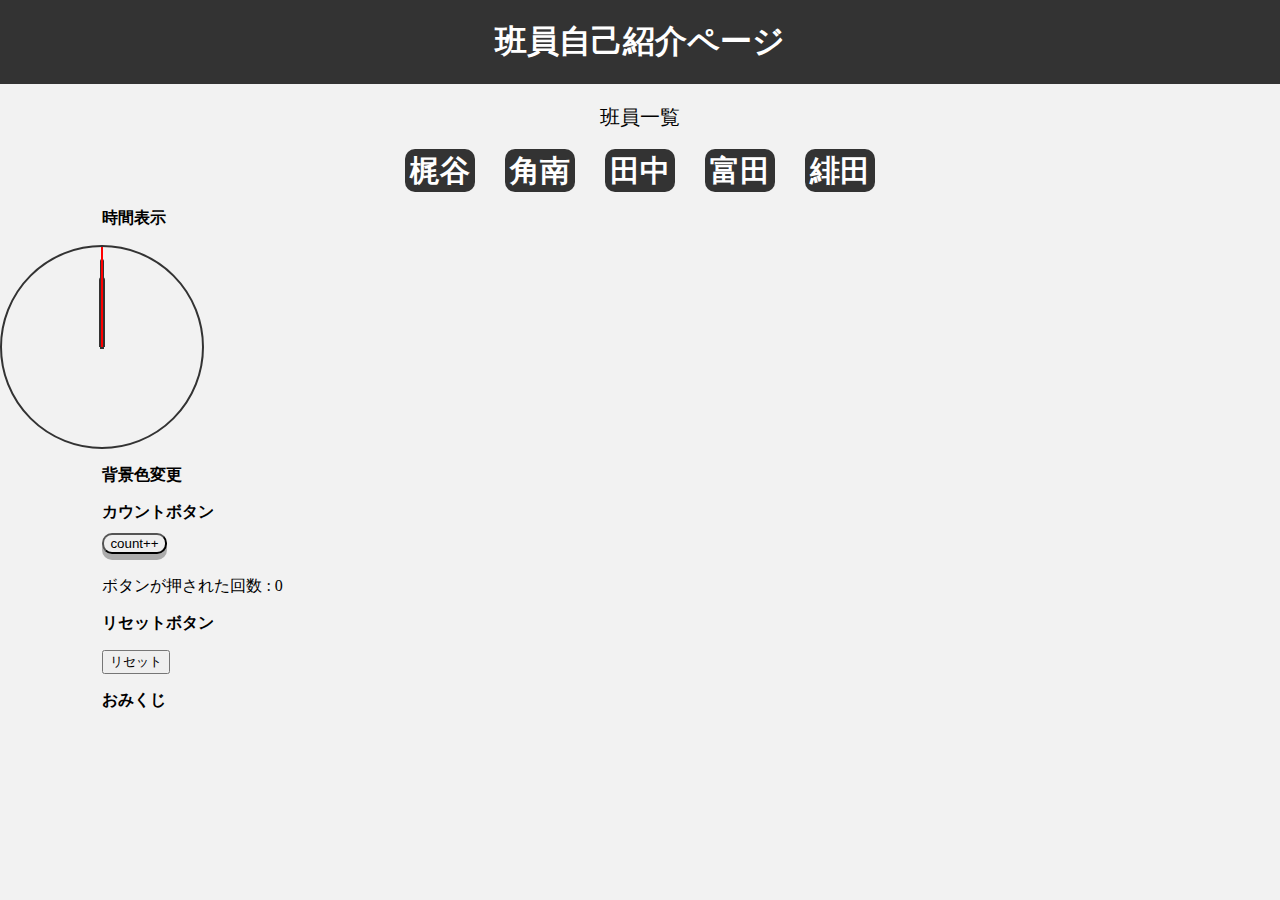
==== index.html @ 49a6075c "Merge branch 'master' of https://github.com/left-204/group_7_self_introduction" ====
<html>
    <head>
        <meta charset="UTF-8">
        <link rel="stylesheet" href="css/index.css">
        <link rel="stylesheet" href="css/clock.css">
        <script src="https://ajax.googleapis.com/ajax/libs/jquery/3.5.1/jquery.min.js"></script>
        <script src="JS/clock.js"></script>
        <title>7班自己紹介ページ</title>
    </head>
    <body>
        <header>
            <h1>班員自己紹介ページ</h1>
        </header>
            <p style="text-align: center; font-size: 20px;">班員一覧</p>
            <ul class ="member_list">
                <li class="member"><a class ="member_link" href ="made_by_hida/kajitani.html">梶谷</a></li>
                <li class="member"><a class ="member_link">角南</a></li>
                <li class="member"><a class ="member_link" href ="角南が作った紹介/atuki.html">田中</a></li>
                <li class="member"><a class ="member_link" href ="田中が作った紹介/tomita.html">富田</a></li>
                <li class="member"><a class ="member_link">緋田</a></li>
            </ul>
        <p class ="task">時間表示</p>
        
          <div class="clock">
    		<div class="hour-hand"></div>
    		<div class="minute-hand"></div>
    		<div class="second-hand"></div>
  		  </div>

        <p class ="task">背景色変更</p>
        <div class="background_color_change">

        </div>

        <p class ="task">カウントボタン</p>
        <div class="count_button_space">
            <button class ="count_button" onclick ="countadd()">count++</button>
            <p id="count">ボタンが押された回数 : 0</p>
        </div>

        <p class ="task">リセットボタン</p>
        <div class="count_reset_button">
            <button onclick="resetCount()">リセット</button>
        </div>

        <p class ="task">おみくじ</p>
        <div class="omikuji">

        </div>
    </body>
</html>
<script src="JS/count.js"></script>
<script src="JS/reset.js"></script>
---- css/index.css ----
@charset "UTF-8";

body{
    margin:0;
}
header{
    background-color: #333;
    color: #fff;
    padding: 10px;
}
h1 {
    text-align: center;
    margin: 10px auto;
}
.member_list {
    width: 500px;
    margin: 0 auto;
    display: flex;
    list-style:none;
    text-align: center;
    padding: 0;
}
.member {
    flex: auto;
    font-weight: bold;
    font-size: 30px;
}
.member_link {
    text-decoration: none;
    background-color: #333;
    color: #fff;
    border-radius: 10px;
    padding: 5px;
}
.member_link:visited{
    color:#ffffff;
}
.task {
    margin-left: 8%;
    font-weight: bold;
}
.count_button_space {
    margin-left: 8%;
}
.count_button {
    border-radius: 10px;
    transform: translateY(-6px);
    box-shadow:0 6px 0 0 #acacac;
}

.count_button:active{
    box-shadow:0 2px 0 0 #acacac;
    transform: translateY(-2px);
}
.count_reset_button{
    margin-left: 8%;
}
---- css/clock.css ----
body {
  background-color: #f2f2f2;
  justify-content: center;
  height: 100vh;
}

.clock {
  width: 200px;
  height: 200px;
  border: 2px solid #333;
  border-radius: 50%;
  position: relative;
  justify-content: center;
  align-items: center;
}

.hour-hand,
.minute-hand,
.second-hand {
  background-color: #333;
  position: absolute;
  transform-origin: bottom center;
}

.hour-hand {
  width: 6px;
  height: 70px;
  top: 30px;
  left: 97px;
  border-radius: 6px 6px 0 0;
}

.minute-hand {
  width: 4px;
  height: 90px;
  top: 12px;
  left: 98px;
  border-radius: 4px 4px 0 0;
}

.second-hand {
  width: 2px;
  height: 100px;
  top: 0px;
  left: 99px;
  background-color: red;
}
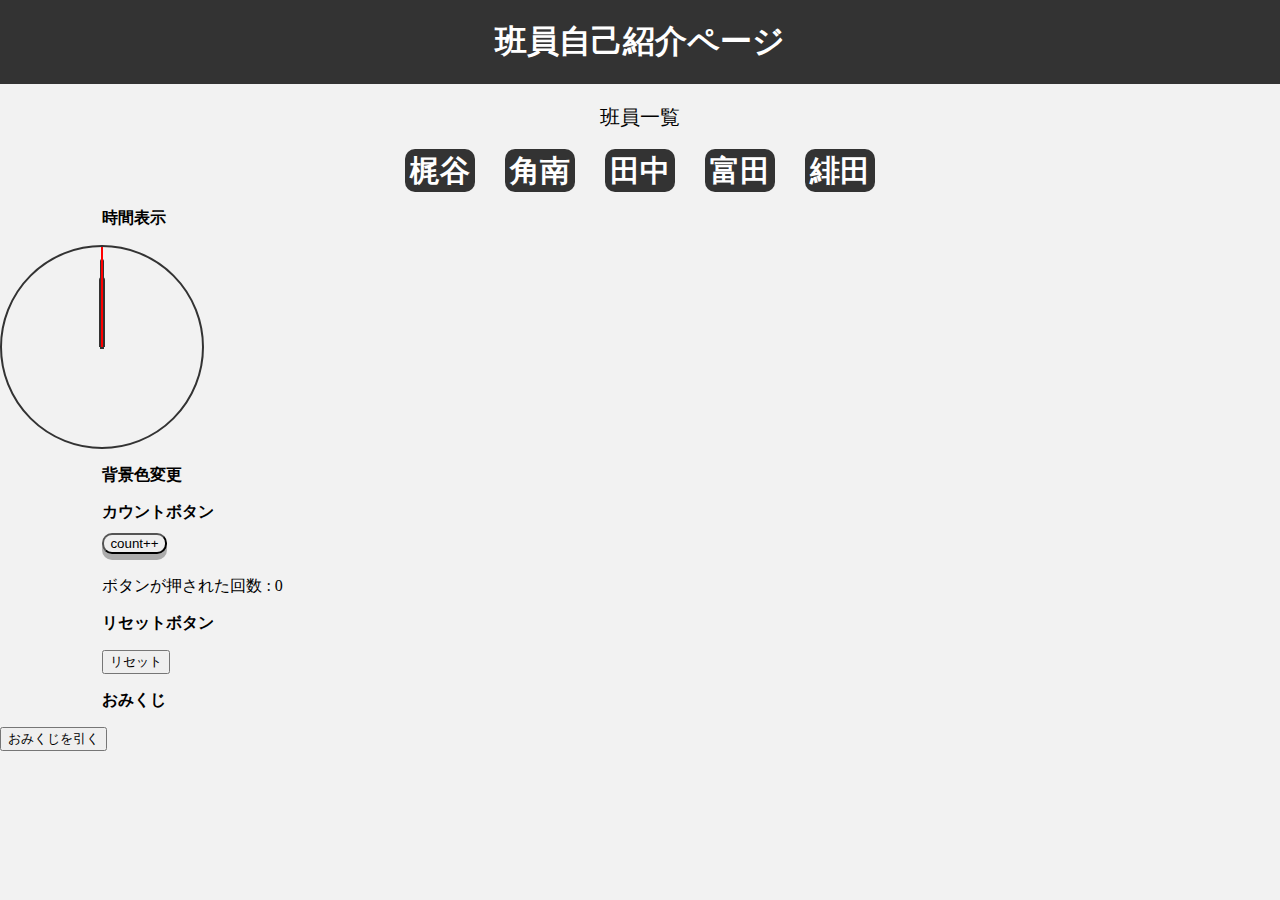
==== commit f56b794a: "コメント追加" ====
--- a/index.html
+++ b/index.html
@@ -17,7 +17,7 @@
                 <li class="member"><a class ="member_link">角南</a></li>
                 <li class="member"><a class ="member_link" href ="角南が作った紹介/atuki.html">田中</a></li>
                 <li class="member"><a class ="member_link" href ="田中が作った紹介/tomita.html">富田</a></li>
-                <li class="member"><a class ="member_link">緋田</a></li>
+                <li class="member"><a class ="member_link"href ="富田が作った紹介/ryuuya.html">緋田</a></li>
             </ul>
         <p class ="task">時間表示</p>
         
@@ -45,9 +45,11 @@
 
         <p class ="task">おみくじ</p>
         <div class="omikuji">
-
+            <button onclick="omikuji()">おみくじを引く</button>
+            <p id="result"></p>
         </div>
     </body>
 </html>
 <script src="JS/count.js"></script>
 <script src="JS/reset.js"></script>
+<script src="JS/omikuji.js"></script>
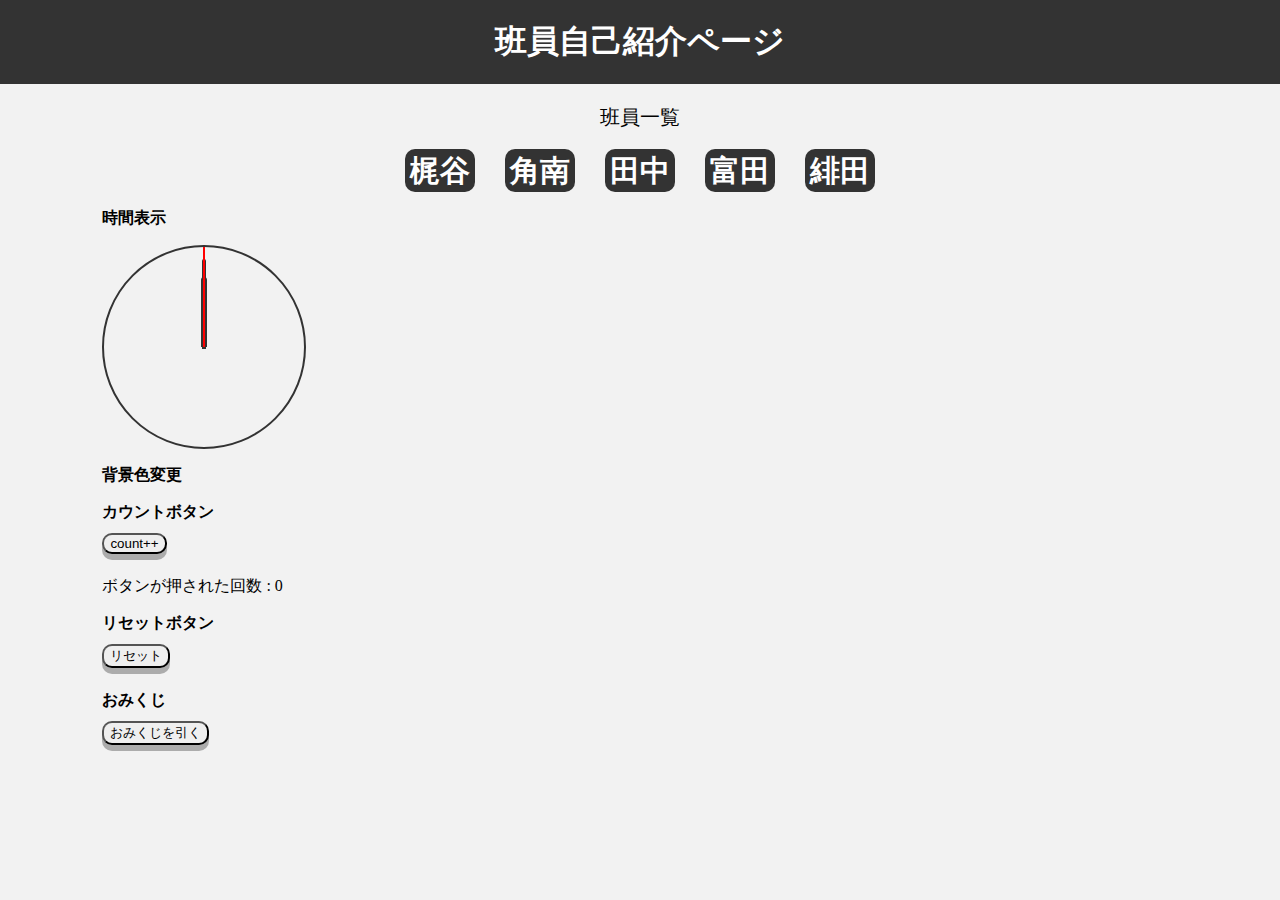
==== commit 4f8d1b33: "index調整" ====
--- a/index.html
+++ b/index.html
@@ -14,7 +14,7 @@
             <p style="text-align: center; font-size: 20px;">班員一覧</p>
             <ul class ="member_list">
                 <li class="member"><a class ="member_link" href ="made_by_hida/kajitani.html">梶谷</a></li>
-                <li class="member"><a class ="member_link">角南</a></li>
+                <li class="member"><a class ="member_link" href ="梶谷作成/sunami.html">角南</a></li>
                 <li class="member"><a class ="member_link" href ="角南が作った紹介/atuki.html">田中</a></li>
                 <li class="member"><a class ="member_link" href ="田中が作った紹介/tomita.html">富田</a></li>
                 <li class="member"><a class ="member_link"href ="富田が作った紹介/ryuuya.html">緋田</a></li>
@@ -40,12 +40,12 @@
 
         <p class ="task">リセットボタン</p>
         <div class="count_reset_button">
-            <button onclick="resetCount()">リセット</button>
+            <button class="reset_button" onclick="resetCount()">リセット</button>
         </div>
 
         <p class ="task">おみくじ</p>
         <div class="omikuji">
-            <button onclick="omikuji()">おみくじを引く</button>
+            <button class="omikuji_button" onclick="omikuji()">おみくじを引く</button>
             <p id="result"></p>
         </div>
     </body>
--- a/css/index.css
+++ b/css/index.css
@@ -55,3 +55,28 @@
 .count_reset_button{
     margin-left: 8%;
 }
+.clock{
+ margin-left: 8%;   
+}
+.reset_button{
+    border-radius: 10px;
+    transform: translateY(-6px);
+    box-shadow:0 6px 0 0 #acacac;   
+}
+.reset_button:active{
+    box-shadow:0 2px 0 0 #acacac;
+    transform: translateY(-2px);
+}
+.omikuji_button{
+    margin-left: 8%;
+    border-radius: 10px;
+    transform: translateY(-6px);
+    box-shadow:0 6px 0 0 #acacac;   
+}
+.omikuji_button:active{
+    box-shadow:0 2px 0 0 #acacac;
+    transform: translateY(-2px);
+}
+#result{
+    margin-left: 8%;
+}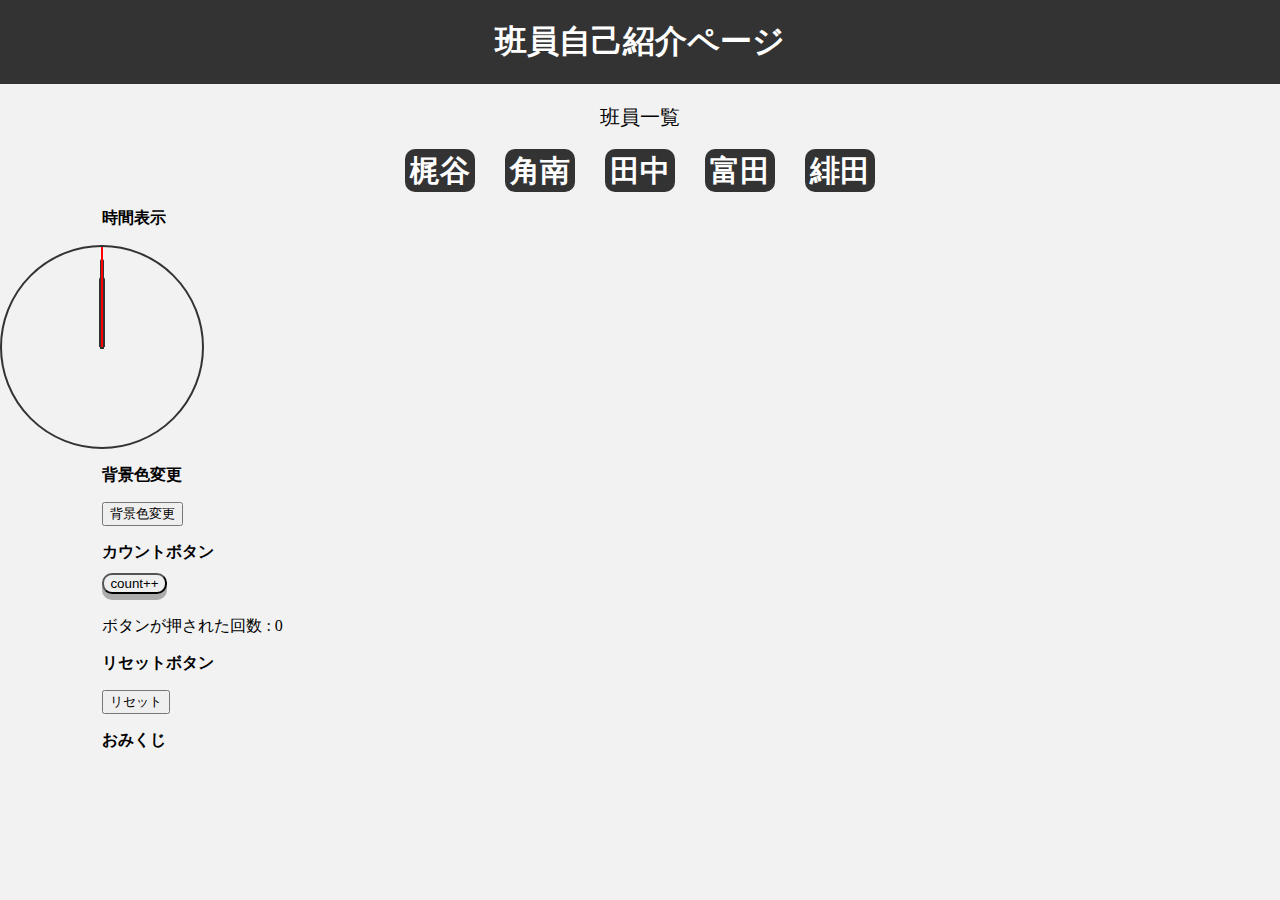
==== commit 9b022852: "index.html変更" ====
--- a/index.html
+++ b/index.html
@@ -5,6 +5,7 @@
         <link rel="stylesheet" href="css/clock.css">
         <script src="https://ajax.googleapis.com/ajax/libs/jquery/3.5.1/jquery.min.js"></script>
         <script src="JS/clock.js"></script>
+        
         <title>7班自己紹介ページ</title>
     </head>
     <body>
@@ -14,10 +15,10 @@
             <p style="text-align: center; font-size: 20px;">班員一覧</p>
             <ul class ="member_list">
                 <li class="member"><a class ="member_link" href ="made_by_hida/kajitani.html">梶谷</a></li>
-                <li class="member"><a class ="member_link" href ="梶谷作成/sunami.html">角南</a></li>
+                <li class="member"><a class ="member_link" href = 梶谷作成/sunami.html>角南</a></li>
                 <li class="member"><a class ="member_link" href ="角南が作った紹介/atuki.html">田中</a></li>
                 <li class="member"><a class ="member_link" href ="田中が作った紹介/tomita.html">富田</a></li>
-                <li class="member"><a class ="member_link"href ="富田が作った紹介/ryuuya.html">緋田</a></li>
+                <li class="member"><a class ="member_link">緋田</a></li>
             </ul>
         <p class ="task">時間表示</p>
         
@@ -29,7 +30,7 @@
 
         <p class ="task">背景色変更</p>
         <div class="background_color_change">
-
+            <button class = "background_button" onclick = "change_background()">背景色変更</button>
         </div>
 
         <p class ="task">カウントボタン</p>
@@ -40,16 +41,15 @@
 
         <p class ="task">リセットボタン</p>
         <div class="count_reset_button">
-            <button class="reset_button" onclick="resetCount()">リセット</button>
+            <button onclick="resetCount()">リセット</button>
         </div>
 
         <p class ="task">おみくじ</p>
         <div class="omikuji">
-            <button class="omikuji_button" onclick="omikuji()">おみくじを引く</button>
-            <p id="result"></p>
+
         </div>
+        <script src="JS/background.js"></script>
     </body>
 </html>
 <script src="JS/count.js"></script>
 <script src="JS/reset.js"></script>
-<script src="JS/omikuji.js"></script>
--- a/css/index.css
+++ b/css/index.css
@@ -42,6 +42,9 @@
 .count_button_space {
     margin-left: 8%;
 }
+.background_color_change{
+    margin-left: 8%;
+}
 .count_button {
     border-radius: 10px;
     transform: translateY(-6px);
@@ -55,28 +58,3 @@
 .count_reset_button{
     margin-left: 8%;
 }
-.clock{
- margin-left: 8%;   
-}
-.reset_button{
-    border-radius: 10px;
-    transform: translateY(-6px);
-    box-shadow:0 6px 0 0 #acacac;   
-}
-.reset_button:active{
-    box-shadow:0 2px 0 0 #acacac;
-    transform: translateY(-2px);
-}
-.omikuji_button{
-    margin-left: 8%;
-    border-radius: 10px;
-    transform: translateY(-6px);
-    box-shadow:0 6px 0 0 #acacac;   
-}
-.omikuji_button:active{
-    box-shadow:0 2px 0 0 #acacac;
-    transform: translateY(-2px);
-}
-#result{
-    margin-left: 8%;
-}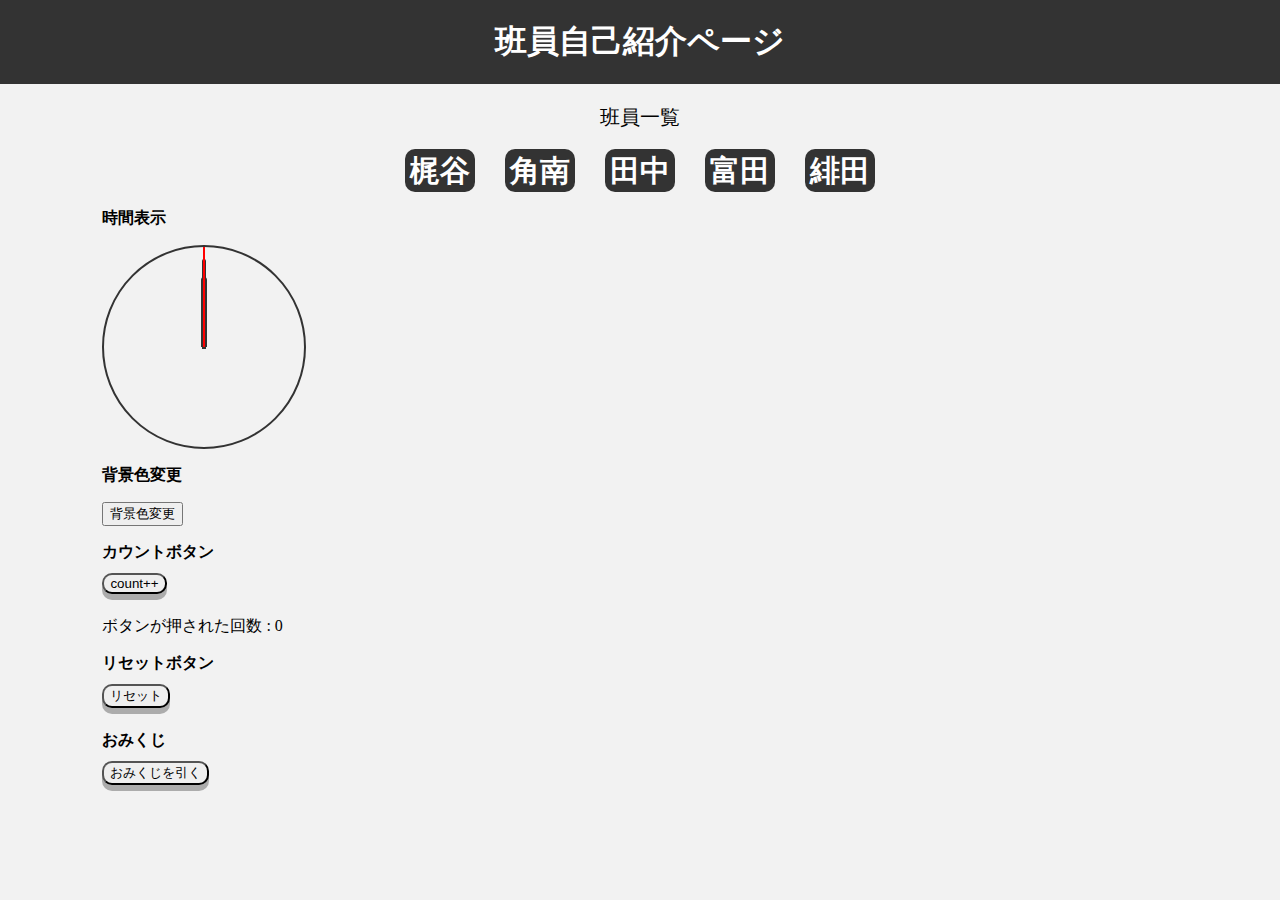
==== commit b742efcf: "Merge branch 'master' of https://github.com/left-204/group_7_self_introduction" ====
--- a/index.html
+++ b/index.html
@@ -18,7 +18,7 @@
                 <li class="member"><a class ="member_link" href = 梶谷作成/sunami.html>角南</a></li>
                 <li class="member"><a class ="member_link" href ="角南が作った紹介/atuki.html">田中</a></li>
                 <li class="member"><a class ="member_link" href ="田中が作った紹介/tomita.html">富田</a></li>
-                <li class="member"><a class ="member_link">緋田</a></li>
+                <li class="member"><a class ="member_link"href ="富田が作った紹介/ryuuya.html">緋田</a></li>
             </ul>
         <p class ="task">時間表示</p>
         
@@ -41,15 +41,17 @@
 
         <p class ="task">リセットボタン</p>
         <div class="count_reset_button">
-            <button onclick="resetCount()">リセット</button>
+            <button class="reset_button" onclick="resetCount()">リセット</button>
         </div>
 
         <p class ="task">おみくじ</p>
         <div class="omikuji">
-
+            <button class="omikuji_button" onclick="omikuji()">おみくじを引く</button>
+            <p id="result"></p>
         </div>
         <script src="JS/background.js"></script>
     </body>
 </html>
 <script src="JS/count.js"></script>
 <script src="JS/reset.js"></script>
+<script src="JS/omikuji.js"></script>
--- a/css/index.css
+++ b/css/index.css
@@ -58,3 +58,28 @@
 .count_reset_button{
     margin-left: 8%;
 }
+.clock{
+ margin-left: 8%;   
+}
+.reset_button{
+    border-radius: 10px;
+    transform: translateY(-6px);
+    box-shadow:0 6px 0 0 #acacac;   
+}
+.reset_button:active{
+    box-shadow:0 2px 0 0 #acacac;
+    transform: translateY(-2px);
+}
+.omikuji_button{
+    margin-left: 8%;
+    border-radius: 10px;
+    transform: translateY(-6px);
+    box-shadow:0 6px 0 0 #acacac;   
+}
+.omikuji_button:active{
+    box-shadow:0 2px 0 0 #acacac;
+    transform: translateY(-2px);
+}
+#result{
+    margin-left: 8%;
+}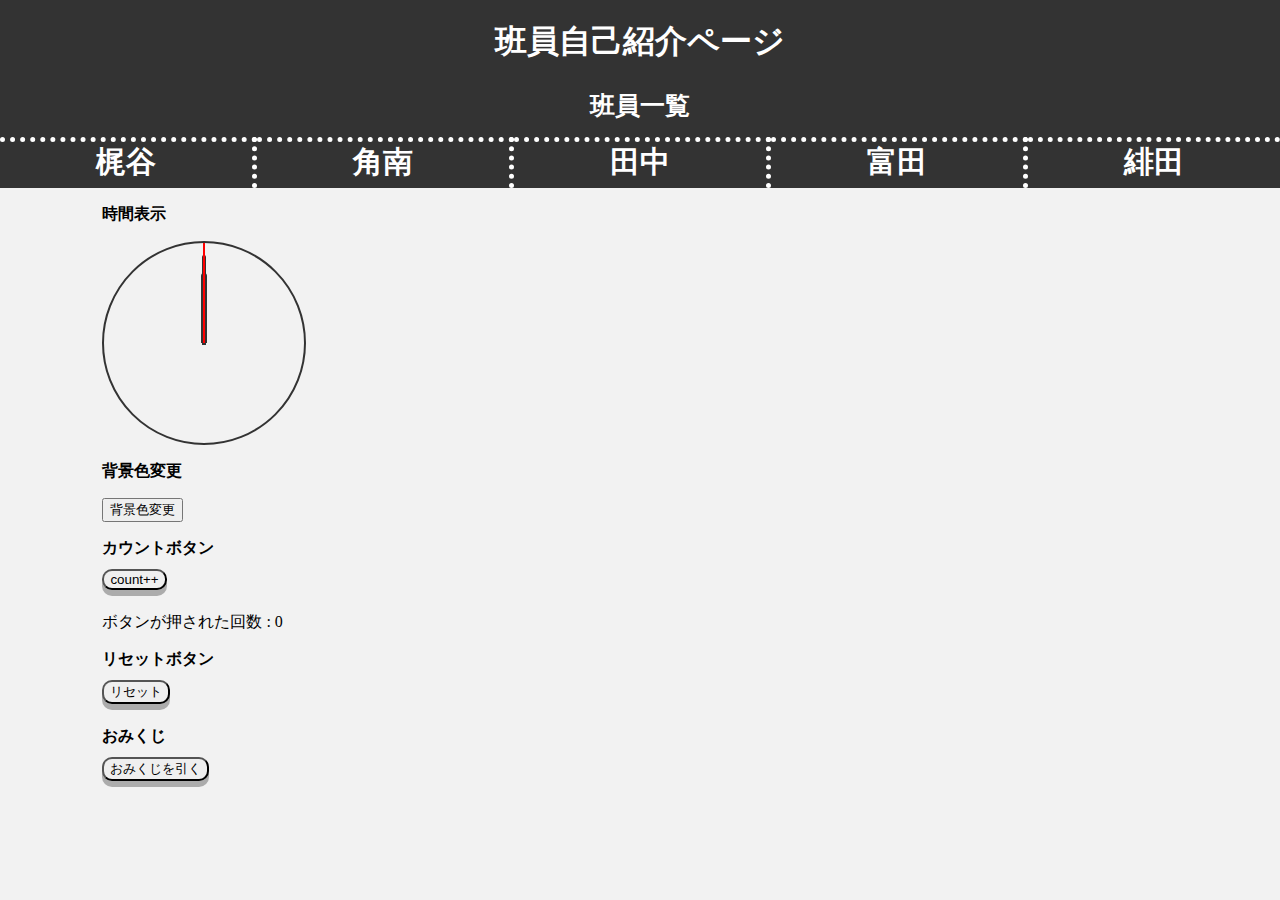
==== commit 778f01fc: "仮最終確認リンク合わせ" ====
--- a/index.html
+++ b/index.html
@@ -12,13 +12,13 @@
         <header>
             <h1>班員自己紹介ページ</h1>
         </header>
-            <p style="text-align: center; font-size: 20px;">班員一覧</p>
+            <p class ="mkj_text">班員一覧</p>
             <ul class ="member_list">
                 <li class="member"><a class ="member_link" href ="made_by_hida/kajitani.html">梶谷</a></li>
                 <li class="member"><a class ="member_link" href = 梶谷作成/sunami.html>角南</a></li>
                 <li class="member"><a class ="member_link" href ="角南が作った紹介/atuki.html">田中</a></li>
                 <li class="member"><a class ="member_link" href ="田中が作った紹介/tomita.html">富田</a></li>
-                <li class="member"><a class ="member_link"href ="富田が作った紹介/ryuuya.html">緋田</a></li>
+                <li class="member_right"><a class ="member_link" href ="富田が作った紹介/ryuuya.html">緋田</a></li>
             </ul>
         <p class ="task">時間表示</p>
         
--- a/css/index.css
+++ b/css/index.css
@@ -12,8 +12,17 @@
     text-align: center;
     margin: 10px auto;
 }
+.mkj_text{
+    margin: 0;
+    padding-top: 5px;
+    padding-bottom: 15px;
+    background-color: #333;
+    color: #fff;
+    text-align: center;
+    font-size: 25px;
+    font-weight: bold;
+}
 .member_list {
-    width: 500px;
     margin: 0 auto;
     display: flex;
     list-style:none;
@@ -24,13 +33,30 @@
     flex: auto;
     font-weight: bold;
     font-size: 30px;
+    background-color: #333;
+    padding-bottom: 5px;
+    border-right: dotted 5px #fff;
+    border-top: dotted 5px #fff;
+    border-collapse: collapse;
+}
+.member_right{
+    flex: auto;
+    font-weight: bold;
+    font-size: 30px;
+    background-color: #333;
+    padding-bottom: 5px;
+    border-top: dotted 5px #fff;
+    border-collapse: collapse;
+}
+.member:hover{
+    background-color: #ffb923;
+}
+.member_right:hover{
+    background-color: #ffb923;
 }
 .member_link {
-    text-decoration: none;
-    background-color: #333;
+        text-decoration: none;
     color: #fff;
-    border-radius: 10px;
-    padding: 5px;
 }
 .member_link:visited{
     color:#ffffff;
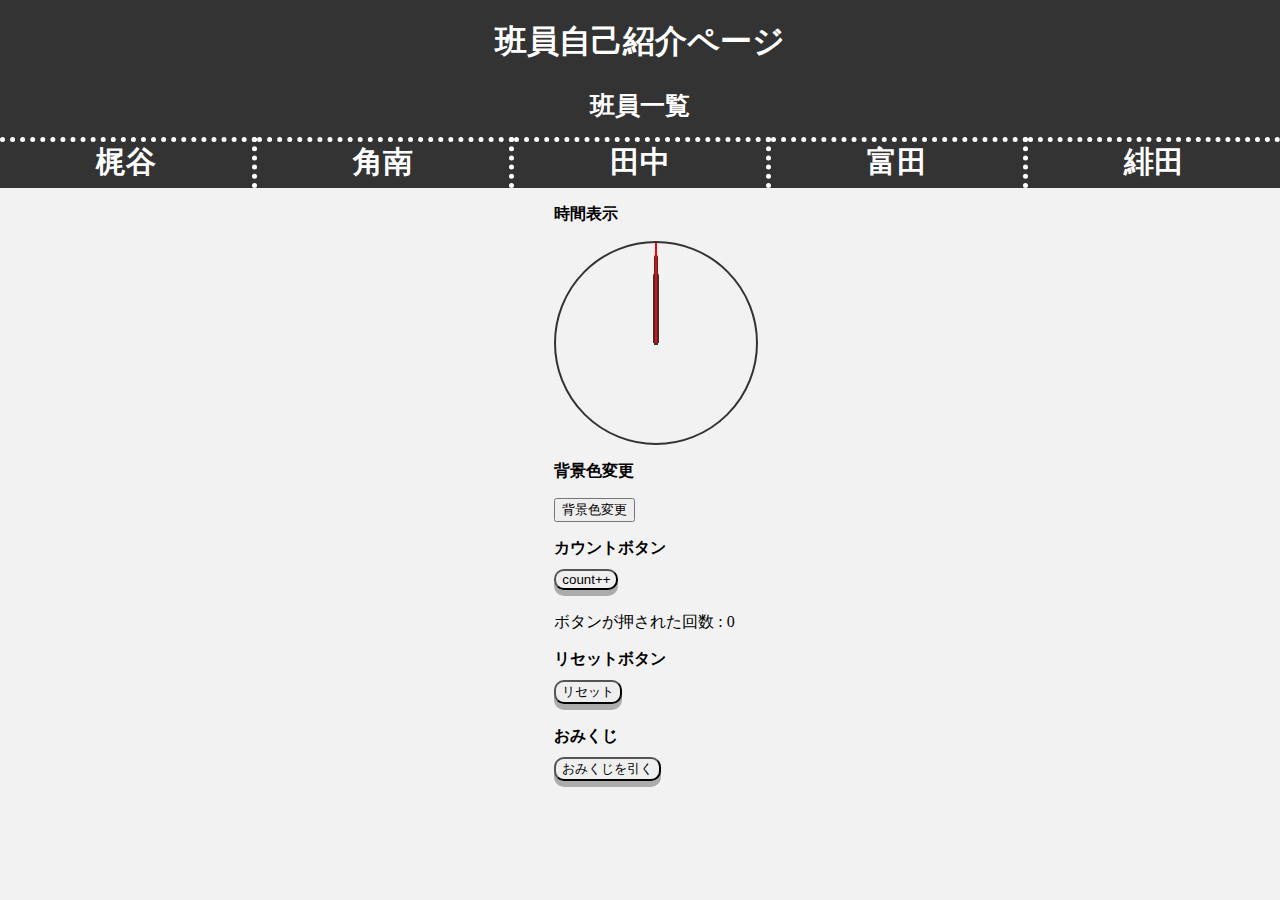
==== commit d9443663: "ちょっと調整" ====
--- a/index.html
+++ b/index.html
@@ -20,6 +20,7 @@
                 <li class="member"><a class ="member_link" href ="田中が作った紹介/tomita.html">富田</a></li>
                 <li class="member_right"><a class ="member_link" href ="富田が作った紹介/ryuuya.html">緋田</a></li>
             </ul>
+    <div class ="tasks">
         <p class ="task">時間表示</p>
         
           <div class="clock">
@@ -49,6 +50,7 @@
             <button class="omikuji_button" onclick="omikuji()">おみくじを引く</button>
             <p id="result"></p>
         </div>
+    </div>
         <script src="JS/background.js"></script>
     </body>
 </html>
--- a/css/index.css
+++ b/css/index.css
@@ -21,6 +21,10 @@
     text-align: center;
     font-size: 25px;
     font-weight: bold;
+}
+.tasks{
+    width: fit-content;
+    margin: 0 auto;
 }
 .member_list {
     margin: 0 auto;
